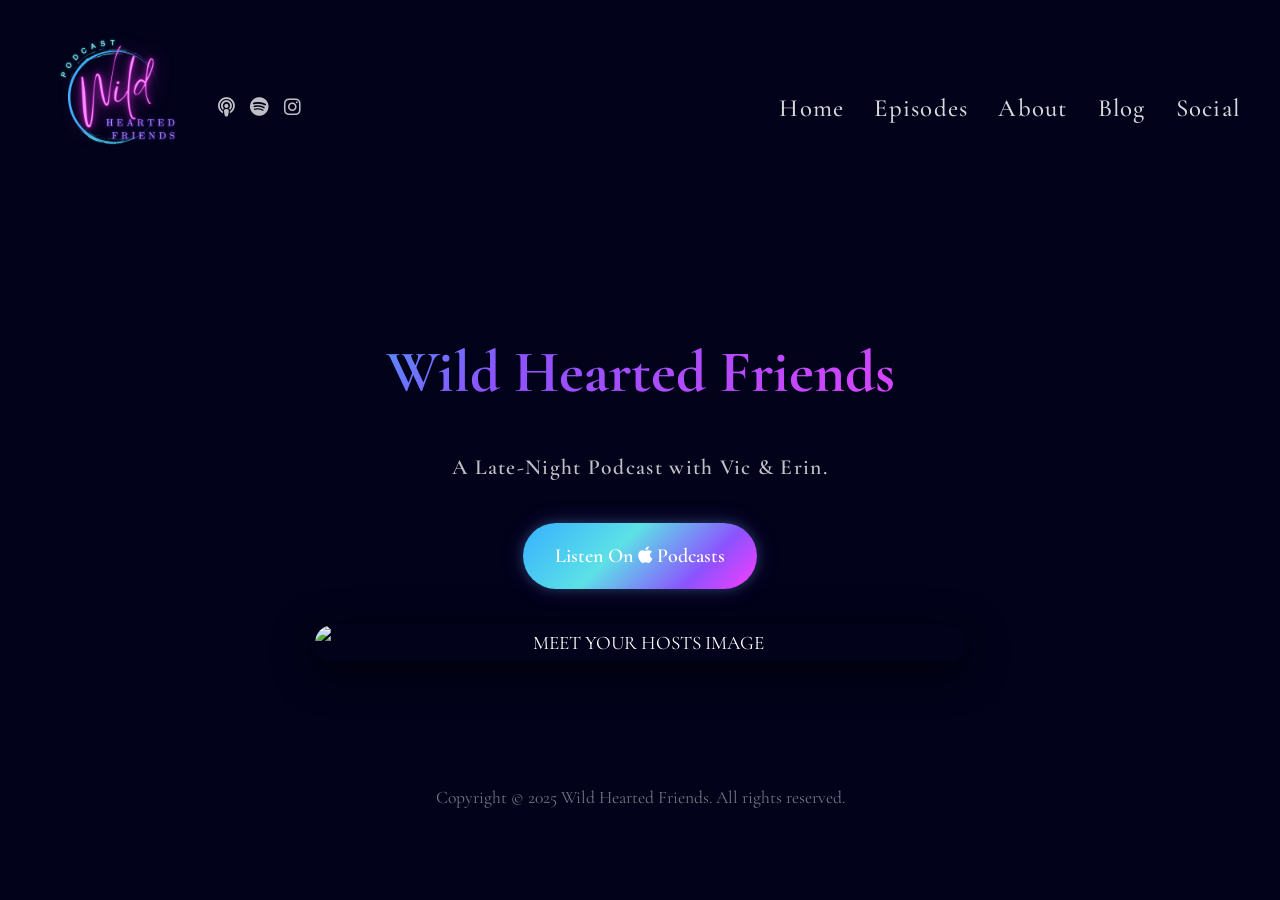
==== index.html @ eb6be5bd "edit meta desccription" ====
<!DOCTYPE html>
<html lang="en">
<head>
  <!-- Google tag (gtag.js) -->
<script async src="https://www.googletagmanager.com/gtag/js?id=G-71YZWBHWFE"></script>
<script>
  window.dataLayer = window.dataLayer || [];
  function gtag(){dataLayer.push(arguments);}
  gtag('js', new Date());

  gtag('config', 'G-71YZWBHWFE');
</script>
  <meta charset="UTF-8">
  <title>Wild Hearted Friends</title>
  <meta name="description" content="Wild Hearted Friends is a comedy podcast hosted by best friends Vic and Erin featuring real conversations, relatable humor, and honest stories about friendship, life, and personal growth. Listen on Apple Podcasts and Spotify.">

  <link rel="icon" type="image/png" href="favicon.png">

  <link href="https://fonts.googleapis.com/css2?family=Poppins:wght@300;400;600&display=swap" rel="stylesheet">
  <link href="https://fonts.googleapis.com/css2?family=Cormorant+Garamond:wght@400;500&display=swap" rel="stylesheet">

  <link rel="stylesheet" href="https://cdnjs.cloudflare.com/ajax/libs/font-awesome/6.5.1/css/all.min.css">

  <link rel="stylesheet" href="styles.css">

  <meta name="viewport" content="width=device-width, initial-scale=1.0">
</head>

<body>

  <header>
<nav class="site-nav">

  <a href="index.html">
    <img src="whflogo.png" alt="Wild Hearted Friends podcast logo" class="logo">
  </a>

  <div class="nav-socials">
    <a href="https://podcasts.apple.com/us/podcast/wild-hearted-friends/id1889403009" target="_blank" rel="noopener noreferrer" aria-label="Listen on Apple Podcasts">
      <i class="fa-solid fa-podcast"></i>
    </a>

    <a href="https://open.spotify.com/show/3q0X1eHbqtjaOvnjuAPThY" target="_blank" rel="noopener noreferrer" aria-label="Listen on Spotify">
      <i class="fa-brands fa-spotify"></i>
    </a>

    <a href="https://www.instagram.com/wildheartedfriends" target="_blank" rel="noopener noreferrer" aria-label="Visit Instagram">
      <i class="fa-brands fa-instagram"></i>
    </a>
  </div>

  <div class="nav-right">
    <ul id="nav-links" class="nav-links">
      <li><a href="index.html">Home</a></li>
      <li><a href="episodes.html">Episodes</a></li>
      <li><a href="about.html">About</a></li>
      <li><a href="blog.html">Blog</a></li>
      <li><a href="https://linktr.ee/wildheartedfriends" target="_blank" rel="noopener noreferrer">Social</a></li>
    </ul>
  </div>

  <button
    class="menu-toggle"
    aria-label="Open navigation menu"
    aria-expanded="false"
    aria-controls="nav-links">
    <span></span>
    <span></span>
    <span></span>
  </button>

</nav>

  </header>

  <main>
    <section class="hero">

      <h1>Wild Hearted Friends</h1>

      <p class="tagline">
        A Late-Night Podcast with Vic & Erin.
      </p>

      <a href="https://podcasts.apple.com/us/podcast/wild-hearted-friends/id1889403009" target="_blank" rel="noopener noreferrer" class="btn-primary">
        Listen On
        <i class="fa-brands fa-apple"></i>
        Podcasts
      </a>

      <img src="hosts-photo.jpg" alt="MEET YOUR HOSTS IMAGE" class="hero-image">

    </section>
  </main>

  <footer>
    <p>
      Copyright © 2025 Wild Hearted Friends. All rights reserved.
    </p>
  </footer>

  <script src="script.js"></script>

</body>
</html>
---- styles.css ----
/* RESET */

* {
margin: 0;
padding: 0;
box-sizing: border-box;
}

/* ensure full-page coverage */

html, body {
width: 100%;
min-height: 100%;
}

/* BODY */

body {

font-family: 'Cormorant Garamond', serif;

font-size: 1.2rem;

background-image: url("whf-bg.png");

background-size: cover;

background-position: center bottom;

background-repeat: no-repeat;

background-color: #02021a;

color: #ffffff;

line-height: 1.9;

min-height: 100vh;

}


/* NAVIGATION */

.site-nav {
  display: flex;
  justify-content: space-between;
  align-items: center;
  margin-bottom: 60px;
  padding: 20px 40px;
  position: relative;
}

.nav-links {
  list-style: none;
  display: flex;
  gap: 30px;
}

.site-nav a {
  text-decoration: none;
  color: rgba(255,255,255,0.85);
  font-weight: 500;
  font-size: 1.55rem;
  font-family: 'Cormorant Garamond', serif;
  letter-spacing: 0.05em;
  transition: 0.3s ease, text-shadow 0.3s ease;
}

.site-nav a:hover {
  color: #5ce1e6;
  text-shadow:
    0 0 12px rgba(92,225,230,1),
    0 0 28px rgba(140,82,255,0.9),
    0 0 50px rgba(251,61,254,0.6);
}


/* hamburger icon */

.menu-toggle {
  display: none;
  background: none;
  border: none;
  cursor: pointer;
}

.menu-toggle span {
  display: block;
  width: 28px;
  height: 3px;
  margin: 6px 0;
  background: white;
  border-radius: 999px;
}

/* SOCIAL ROW UNDER NAV */

.social-row {

display: flex;

justify-content: center;



margin-top: -20px;

margin-bottom: 18px;

gap: 26px;

}


.social-row a {

color: rgba(255,255,255,0.75);

font-size: 1.9rem;

transition: 0.3s ease;

}


.social-row a:hover {

color: #5ce1e6;

}


nav ul {

list-style: none;

display: flex;

gap: 30px;

}


nav a {

text-decoration: none;

color: rgba(255,255,255,0.85);

font-weight: 500;

font-size: 1.55rem;

font-family: 'Cormorant Garamond', serif;

letter-spacing: 0.05em;

transition: 0.3s ease, text-shadow 0.3s ease;

}


nav a:hover {

color: #5ce1e6;

text-shadow:
0 0 12px rgba(92,225,230,1),
0 0 28px rgba(140,82,255,0.9),
0 0 50px rgba(251,61,254,0.6);

}


/* LOGO */

.logo {

width: 160px;

transition: transform 0.4s ease, filter 0.4s ease;

}

.logo:hover {

transform: scale(1.05) rotate(-1deg);

filter:
drop-shadow(0 0 8px rgba(55,176,255,0.35))
drop-shadow(0 0 18px rgba(140,82,255,0.25))
drop-shadow(0 0 28px rgba(251,61,254,0.18));

cursor: pointer;

}

/* HERO */

.hero {

text-align: center;

max-width: 900px;

margin: auto;

}


/* TITLE */

h1 {

font-size: 3.7rem;

font-family: 'Cormorant Garamond', serif;

margin-top: 0;

margin-bottom: 18px;

/* fallback color if gradient fails */
color: #37b0ff;

/* gradient text */
background: linear-gradient(135deg, #5ce1e6 9%, #37b0ff 10%, #8c52ff 35%, #fb3dfe 100%);

background-clip: text;

-webkit-background-clip: text;

-webkit-text-fill-color: transparent;

}

h2 {
font-family: 'Cormorant Garamond', serif;
font-size: 2rem;
}

p,
.tagline,
.about-text,
.episode-description {
font-size: 1.1rem;
line-height: 1.9;
}

/* TAGLINE */

.tagline {

color: rgba(255,255,255,0.75);

margin-bottom: 35px;

font-size: 1.35rem;

letter-spacing: 0.06em;

font-weight: 600;

}


/* BUTTON */

.btn-primary {

display: inline-block;

font-family: 'Cormorant Garamond', serif;

font-size: 1.25rem;

padding: 14px 32px;

border-radius: 999px;

text-decoration: none;

color: white;

font-weight: 600;

background: linear-gradient(135deg, #37b0ff 0%, #5ce1e6 40%, #8c52ff 75%, #fb3dfe 100%);

box-shadow:
0 0 12px rgba(92,225,230,0.25),
0 0 25px rgba(140,82,255,0.20);

transition: 0.3s ease;

margin-bottom: 50px;

}


.btn-primary:hover {

transform: translateY(-2px);

box-shadow:
0 0 18px rgba(92,225,230,0.35),
0 0 35px rgba(251,61,254,0.30);

}

.btn-primary i {

font-size: 1.20rem;

}


/* HERO IMAGE */

.hero-image {

width: 100%;

max-width: 650px;

border-radius: 18px;

box-shadow: 0 10px 40px rgba(0,0,0,0.6);

}

/* keeps content centered */

main {

max-width: 900px;

margin: auto;

padding: 40px;

}

.about-row {

display: flex;

align-items: stretch;

justify-content: center;

gap: 40px;

max-width: 900px;

margin: 15px auto;

text-align: left;

}


.about-square {

width: 350px;   /* controls visual size */

height: 350px;  /* keeps square shape */

object-fit: cover;

border-radius: 20px;

box-shadow:
0 0 16px rgba(92,225,230,0.18),
0 0 26px rgba(140,82,255,0.18),
0 10px 40px rgba(0,0,0,0.45);

}


.about-text {

display: flex;

flex-direction: column;

justify-content: space-between;  /* spreads text nicely */

margin: 0;   

font-size: 1.2rem;

line-height: 1.9;

color: rgba(255,255,255,0.88);

max-width: 460px;

}

.about-card {

max-width: 950px;

margin: 25px auto;

padding: 30px 35px;

background: rgba(255,255,255,0.04);

border: 1px solid rgba(255,255,255,0.08);

border-radius: 24px;

backdrop-filter: blur(6px);

box-shadow: 0 10px 40px rgba(0,0,0,0.35);

}

.about-row {

display: flex;

align-items: flex-start;   /* aligns top edges */

gap: 40px;

max-width: 900px;

margin: 0 auto;   /* centers inside card */

}

.about-text {

margin: 0;

font-size: 1.2rem;

line-height: 1.9;

color: rgba(255,255,255,0.88);

max-width: 460px;

}

.episode-card {

display: flex;
align-items: center;
justify-content: center;
gap: 40px;
max-width: 900px;
margin: 40px auto;
text-align: left;
padding: 20px;
background: rgba(255,255,255,0.04);
border: 1px solid rgba(255,255,255,0.08);
border-radius: 24px;
backdrop-filter: blur(6px);
box-shadow: 0 10px 40px rgba(0,0,0,0.35);

}

.episode-art {

width: 260px;
height: 260px;
object-fit: cover;
border-radius: 20px;
box-shadow:
0 0 18px rgba(92,225,230,0.18),
0 0 30px rgba(140,82,255,0.18),
0 10px 40px rgba(0,0,0,0.45);

}

.episode-card .btn-primary {

font-size: 1rem;

padding: 10px 18px;

margin-right: 12px;

}

.episode-card .btn-primary i {
font-size: 1rem;
}

.episode-info {
max-width: 460px;
}



.episode-label {

font-size: 1.3rem;
text-transform: uppercase;
letter-spacing: 0.08em;
color: #5ce1e6;
margin-bottom: 10px;

}

.episode-title {

font-family: 'Cormorant Garamond', serif;
font-size: 2rem;
margin-bottom: 14px;
color: #ffffff;

}

.episode-description {

font-size: 1.2rem;
line-height: 1.9;
color: rgba(255,255,255,0.86);
margin-bottom: 24px;

}

.episode-buttons {
  display: flex;
  flex-wrap: wrap;
  gap: 12px;
  justify-content: flex-start;
  align-items: center;
}

.episode-buttons .btn-primary {
  display: inline-flex !important;
  align-items: center;
  justify-content: center;
  gap: 8px;
  width: auto !important;
  white-space: nowrap;
  margin: 0 !important;
  flex: 0 0 auto;
}


/* FOOTER */

footer {

margin-top: 80px;

text-align: center;

color: rgba(255,255,255,0.45);

font-size: 1.05rem;

/* Responsive adjustments */

}

@media (max-width: 950px) {

  nav {
    padding: 18px 24px;
    margin-bottom: 40px;
  }

  nav ul {
    gap: 18px;
  }

  nav a {
    font-size: 1.2rem;
  }

  h1 {
    font-size: 3rem;
  }

  main {
    padding: 24px;
  }

  .episode-card {
    flex-direction: column;
    text-align: center;
    padding: 24px;
  }

  .episode-art {
    width: 220px;
    height: 220px;
  }

  .episode-info {
    max-width: 100%;
  }

  .episode-title {
    font-size: 2rem;
  }

  .episode-description {
    font-size: 1.1rem;
    line-height: 1.8;
  }

  .about-card {
    max-width: 900px;
    padding: 24px;
  }

  .about-row {
    flex-direction: column;
    align-items: center;
    text-align: center;
  }

  .about-text {
    max-width: 100%;
  }

  .about-square {
    width: 280px;
    height: 280px;
  }
}

@media (max-width: 640px) {

  .site-nav {
    padding: 18px 20px;
    flex-wrap: wrap;
  }

  .menu-toggle {
    display: block;
    margin-left: auto;
  }

  .nav-links {
    display: none;
    flex-direction: column;
    width: 100%;
    margin-top: 18px;
    padding: 18px 0;
    gap: 16px;
    text-align: center;
    background: rgba(2, 2, 26, 0.96);
    border: 1px solid rgba(255,255,255,0.08);
    border-radius: 18px;
  }

  .nav-links.show {
    display: flex;
  }

  .site-nav a {
    font-size: 1.05rem;
  }

  .social-row {
    gap: 18px;
    margin-top: 0;
    margin-bottom: 14px;
  }

  .social-row a {
    font-size: 1.5rem;
  }

  h1 {
    font-size: 2.5rem;
  }

  .tagline {
    font-size: 1.1rem;
  }

  .btn-primary {
    font-size: 1.05rem;
    padding: 12px 22px;
    margin-bottom: 18px;
  }

  .btn-primary:first-of-type {
    margin-right: 8px;
  }

  .hero-image {
    max-width: 100%;
  }

  .episode-art {
    width: 190px;
    height: 190px;
  }

  .episode-title {
    font-size: 1.7rem;
  }

  .episode-label {
    font-size: 1rem;
  }

  .episode-description,
  .about-text,
  p,
  .tagline {
    font-size: 1.05rem;
    line-height: 1.75;
  }

  .about-square {
    width: 220px;
    height: 220px;
  }

  footer {
    font-size: 0.95rem;
  }
}

.episode-card .btn-primary i {
font-size: 1rem;
}
 
/* BLOG posts */

.blog-feed {
  max-width: 760px;
  margin: 0 auto;
}

.blog-intro {
  max-width: 760px;
  margin: 0 auto 40px auto;
}

.blog-post-preview {
  max-width: 760px;
  margin: 0 auto 60px auto;
  text-align: center;
}

/* remove card styling on blog page only */
.blog-feed .about-card,
.blog-intro.about-card {
  background: transparent;
  border: none;
  box-shadow: none;
  backdrop-filter: none;
  padding: 0;
  border-radius: 0;
}

/* shared text column */
.blog-post-preview,
.blog-intro,
.blog-content {
  text-align: left;
}

/* label */
.blog-post-meta {
  display: block;
  max-width: 760px;
  margin: 0 0 10px 0;
  font-size: 1rem;
  letter-spacing: 0.08em;
  text-transform: uppercase;
  color: #5ce1e6;
  text-align: left;
}

/* title */
.blog-post-preview h2,
.blog-content h2 {
  max-width: 760px;
  margin: 0 0 14px 0;
  text-align: left;
}

/* paragraph copy */
.blog-post-preview .about-text,
.blog-intro .about-text,
.blog-content .about-text {
  display: block;
  max-width: 760px;
  margin: 0 0 18px 0;
  font-size: 1.15rem;
  line-height: 1.9;
  text-align: left;
}

/* image aligned to same column */
.blog-image {
  width: 100%;
  max-width: 760px;
  display: block;
  margin: 18px 0 26px 0;
  border-radius: 18px;
  box-shadow: 0 8px 30px rgba(0,0,0,0.35);
}

/* button stays centered under post */
.blog-readmore {
  text-align: center;
  margin-top: 18px;
}

/* full article layout */
.blog-content {
  max-width: 760px;
  margin: 0 auto 40px auto;
}

@media (max-width: 640px) {
  .blog-feed,
  .blog-intro,
  .blog-post-preview,
  .blog-content {
    max-width: 100%;
    padding-left: 12px;
    padding-right: 12px;
  }

  .blog-post-preview .about-text,
  .blog-intro .about-text,
  .blog-content .about-text {
    font-size: 1.05rem;
    line-height: 1.8;
  }
}

/* keep main blog headings centered */

.hero h1 {
  text-align: center;
}

.blog-intro {
  text-align: center;
}

.blog-post-preview:last-child h2 {
  text-align: center;
}

.blog-post-preview:last-child .about-text {
  text-align: center;
}

/* force blog text to use full column width */

.blog-post-preview .about-text,
.blog-content .about-text,
.blog-intro .about-text {

  display: block;

  max-width: 760px;

  width: 100%;

  margin-left: auto;
  margin-right: auto;

  text-align: center;

}

/* center blog titles + featured label */

.blog-post-meta {

  text-align: center;

  margin-left: auto;
  margin-right: auto;

}

.blog-post-preview h2,
.blog-content h2 {

  text-align: center;

  margin-left: auto;
  margin-right: auto;

}

/* clickable blog titles */

.blog-title-link {
  color: inherit;
  text-decoration: none;
  transition: 0.3s ease, text-shadow 0.3s ease;
}

.blog-title-link:hover {
  color: #5ce1e6;
  text-shadow:
    0 0 12px rgba(92,225,230,1),
    0 0 28px rgba(140,82,255,0.9),
    0 0 50px rgba(251,61,254,0.6);
}

/* NAV RIGHT SIDE */

.nav-right {
  display: flex;
  align-items: center;
  gap: 22px;
}

.nav-socials {
  display: flex;
  align-items: center;
  gap: 14px;
}

.nav-socials a {
  color: rgba(255,255,255,0.75);
  font-size: 1.2rem;
  transition: 0.3s ease;
}

.nav-socials a:hover {
  color: #5ce1e6;
}

/* hide old social row if still present anywhere */
.social-row {
  display: none;
}

@media (max-width: 950px) {
  .nav-right {
    gap: 16px;
  }

  .nav-socials a {
    font-size: 1.05rem;
  }
}

@media (max-width: 640px) {
  .nav-right {
    display: none;
    width: 100%;
    flex-direction: column;
    align-items: center;
    margin-top: 18px;
    gap: 18px;
  }

  .nav-right.show {
    display: flex;
  }

  .nav-links {
    width: 100%;
  }

  .nav-socials {
    justify-content: center;
  }
}

.blog-title-link {
  color: inherit;
  text-decoration: none;
  transition: 0.3s ease, text-shadow 0.3s ease;
}

.blog-title-link:hover {
  color: #5ce1e6;
  text-shadow:
    0 0 12px rgba(92,225,230,1),
    0 0 28px rgba(140,82,255,0.9),
    0 0 50px rgba(251,61,254,0.6);
}

/* NAV WITH ICONS NEXT TO LOGO */

.site-nav {
  display: flex;
  align-items: center;
  gap: 18px;
}

.nav-socials {
  display: flex;
  align-items: center;
  gap: 14px;
}

.nav-socials a {
  color: rgba(255,255,255,0.75);
  font-size: 1.2rem;
  transition: 0.3s ease;
}

.nav-socials a:hover {
  color: #5ce1e6;
}

.nav-right {
  margin-left: auto;
  display: flex;
  align-items: center;
}

.social-row {
  display: none;
}

@media (max-width: 640px) {
  .nav-socials {
    order: 2;
    width: 100%;
    justify-content: center;
    margin-top: 14px;
  }

  .nav-right {
    display: none;
    order: 3;
    width: 100%;
    margin-left: 0;
  }

  .nav-right.show {
    display: block;
  }

  .nav-links {
    display: none;
    flex-direction: column;
    width: 100%;
    margin-top: 18px;
    padding: 18px 0;
    gap: 16px;
    text-align: center;
    background: rgba(2, 2, 26, 0.96);
    border: 1px solid rgba(255,255,255,0.08);
    border-radius: 18px;
  }

  .nav-links.show {
    display: flex;
  }
}

/* CLEAN BLOG POST PAGE */

.blog-content {
  max-width: 760px;
  margin: 0 auto 50px auto;
}

.blog-content .about-text {
  display: block;
  max-width: 760px;
  width: 100%;
  margin: 0 auto 18px auto;
  font-size: 1.15rem;
  line-height: 1.9;
  text-align: left;
}

.blog-content h2 {
  text-align: center;
  margin: 0 auto 14px auto;
}

.blog-content .btn-primary {
  display: inline-block;
}

.blog-content:last-child {
  text-align: center;
}

/* CENTER LISTEN BUTTON */

.hero .btn-primary {

display: block;

margin: 28px auto 36px auto;

text-align: center;

max-width: fit-content;

}

.blog-post-preview .about-text {
  text-align: center;
}


/* CENTER HOST IMAGE */

.hero-image {

display: block;

margin: 0 auto;

width: 100%;

max-width: 650px;

height: auto;

}


/* MOBILE ADJUSTMENT */

@media (max-width: 640px) {

.hero-image {

max-width: 100%;

}

.hero .btn-primary {

margin: 24px auto 28px auto;

}

}

/* LISTICLE STRUCTURE */

/* main article title stays centered */

.hero h1 {
  text-align: center;
}


/* numbered listicle subtitles align with text column */

.blog-content h2 {

  text-align: left;

  max-width: 760px;

  margin: 40px auto 12px auto;

}


/* improves spacing between list sections */

.blog-content {

  margin-bottom: 45px;

}
/* adds a divider between list sections on blog page preview */
.post-divider {
  border: none;
  height: 1px;
  margin: 40px 0;

  background: linear-gradient(
    90deg,
    transparent,
    rgba(92,225,230,0.4),
    rgba(140,82,255,0.4),
    rgba(251,61,254,0.4),
    transparent
  );
}
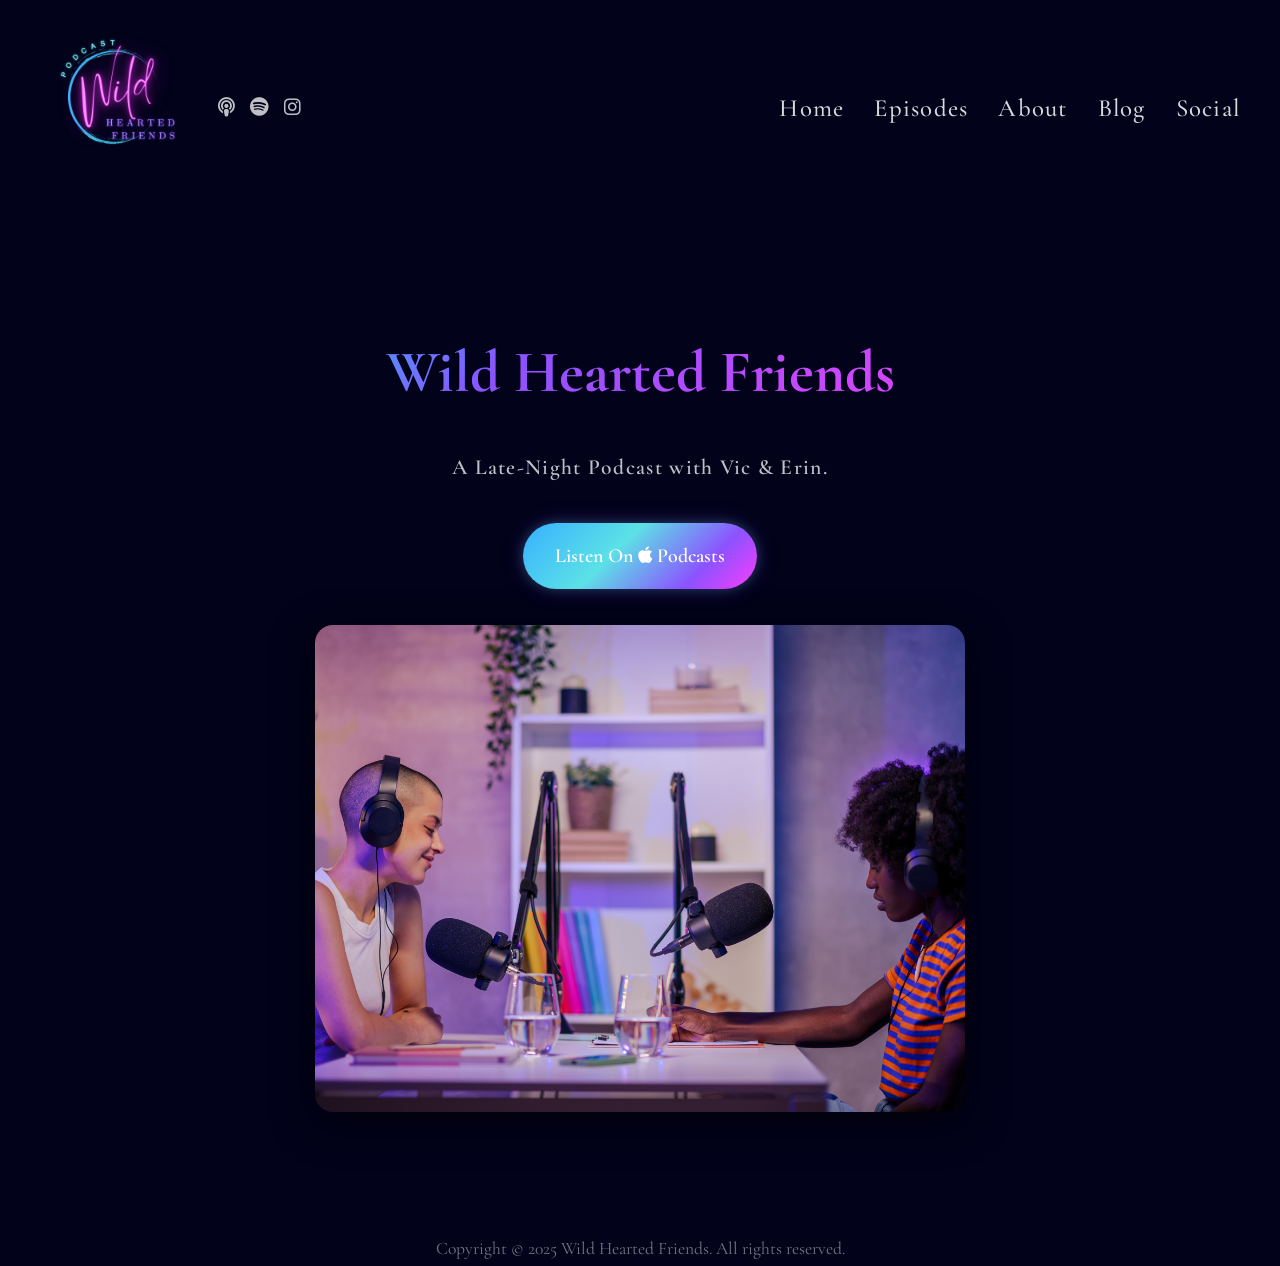
==== commit 89b7279e: "add stand in image on homepage" ====
--- a/index.html
+++ b/index.html
@@ -88,7 +88,7 @@
         Podcasts
       </a>
 
-      <img src="hosts-photo.jpg" alt="MEET YOUR HOSTS IMAGE" class="hero-image">
+      <img src="standinhost.png" alt="MEET YOUR HOSTS IMAGE" class="hero-image">
 
     </section>
   </main>
--- a/styles.css
+++ b/styles.css
@@ -1185,4 +1185,84 @@
     rgba(251,61,254,0.4),
     transparent
   );
+}
+
+/* MOBILE FIXES FOR ABOUT + EPISODES */
+
+@media (max-width: 950px) {
+
+  .about-row {
+    align-items: flex-start;
+    text-align: left;
+  }
+
+  .about-text {
+    text-align: left;
+    max-width: 100%;
+  }
+
+  .episode-card {
+    text-align: left;
+    align-items: flex-start;
+  }
+
+  .episode-info {
+    width: 100%;
+    max-width: 100%;
+    text-align: left;
+  }
+
+  .episode-description,
+  .episode-title,
+  .episode-label {
+    text-align: left;
+  }
+
+  .episode-buttons {
+    justify-content: center;
+    flex-wrap: wrap;
+  }
+}
+
+@media (max-width: 640px) {
+
+  .episode-buttons {
+    justify-content: center;
+    gap: 10px;
+  }
+
+  .episode-buttons .btn-primary {
+    display: inline-flex !important;
+    margin: 0 !important;
+  }
+}
+
+/* ABOUT PAGE – center image on mobile, keep text left aligned */
+
+@media (max-width: 950px) {
+
+  .about-square {
+
+    display: block;
+
+    margin-left: auto;
+    margin-right: auto;
+
+  }
+
+}
+
+/* EPISODES – center artwork on mobile */
+
+@media (max-width: 950px) {
+
+  .episode-art {
+
+    display: block;
+
+    margin-left: auto;
+    margin-right: auto;
+
+  }
+
 }
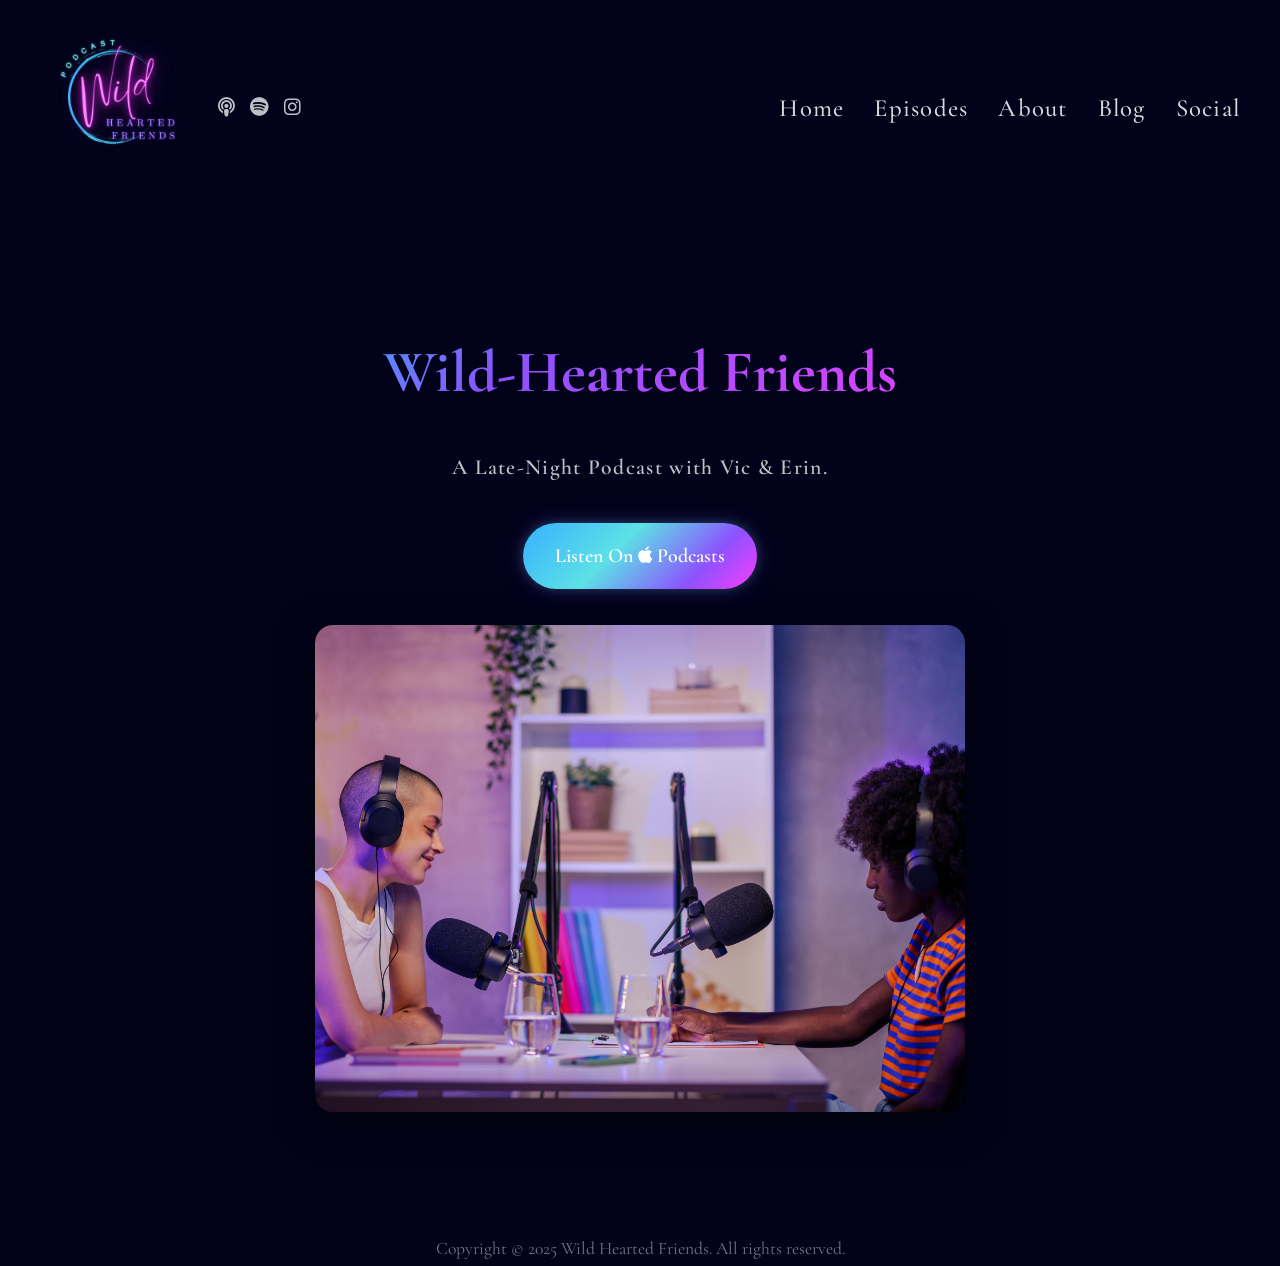
==== commit ad523dbb: "edited-" ====
--- a/index.html
+++ b/index.html
@@ -76,7 +76,7 @@
   <main>
     <section class="hero">
 
-      <h1>Wild Hearted Friends</h1>
+      <h1>Wild-Hearted Friends</h1>
 
       <p class="tagline">
         A Late-Night Podcast with Vic & Erin.
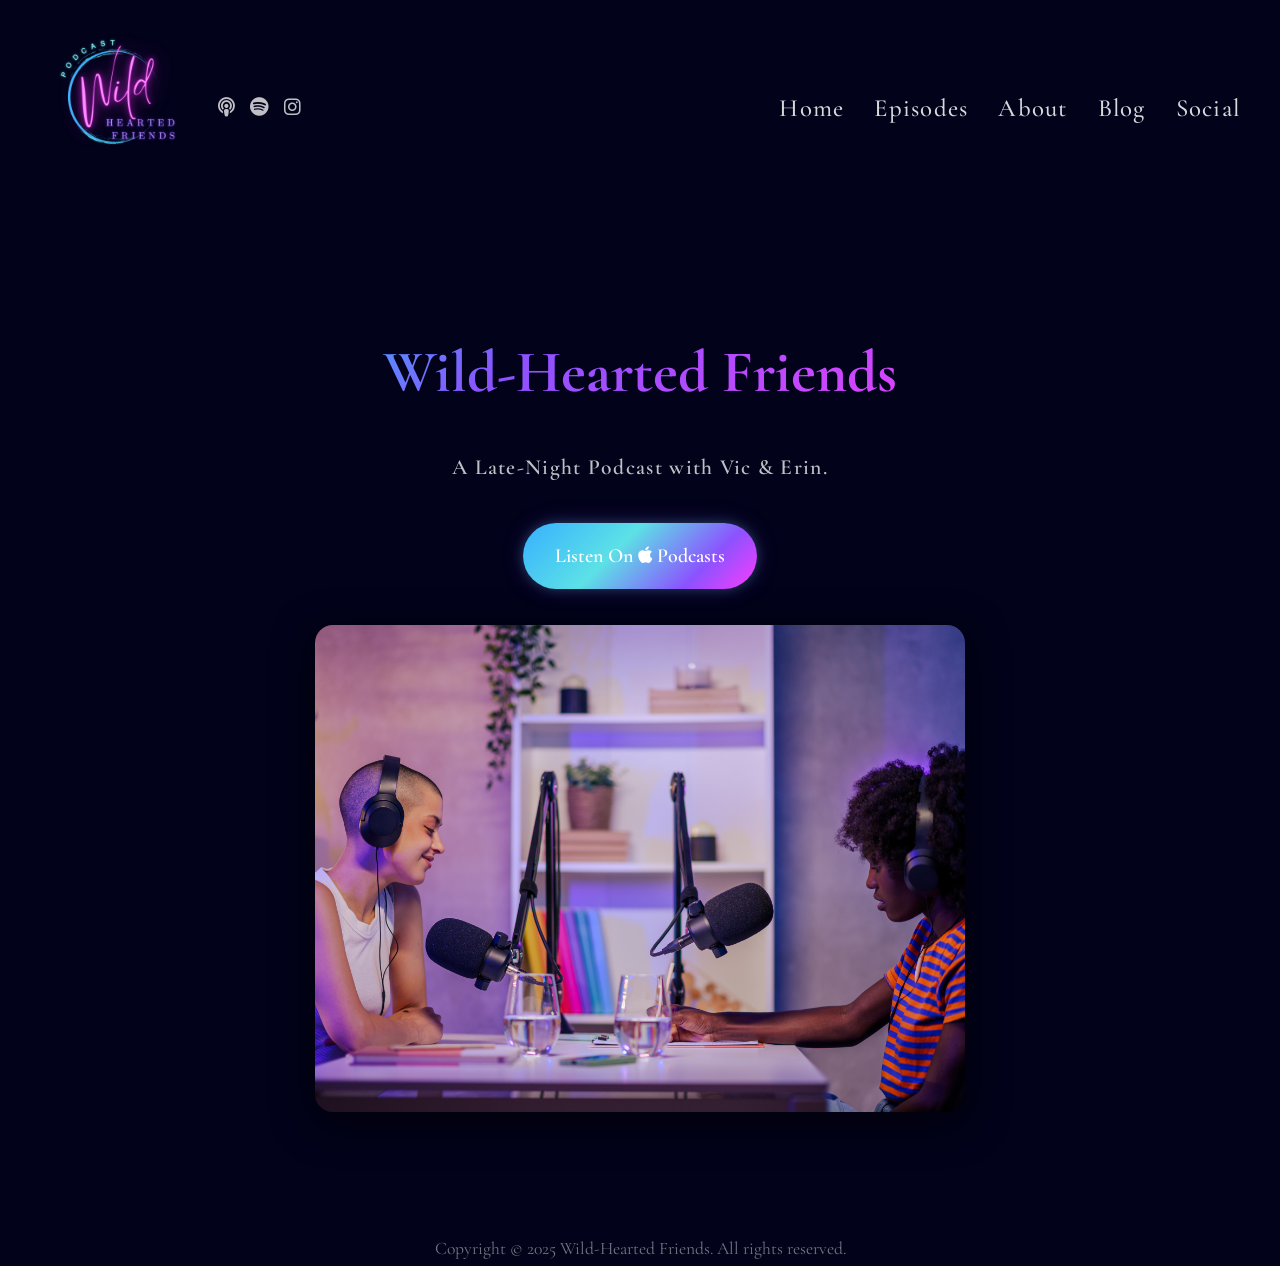
==== commit 58217ed1: "update footer" ====
--- a/index.html
+++ b/index.html
@@ -11,8 +11,8 @@
   gtag('config', 'G-71YZWBHWFE');
 </script>
   <meta charset="UTF-8">
-  <title>Wild Hearted Friends</title>
-  <meta name="description" content="Wild Hearted Friends is a comedy podcast hosted by best friends Vic and Erin featuring real conversations, relatable humor, and honest stories about friendship, life, and personal growth. Listen on Apple Podcasts and Spotify.">
+  <title>Wild-Hearted Friends</title>
+  <meta name="description" content="Wild-Hearted Friends is a comedy podcast hosted by best friends Vic and Erin featuring real conversations, relatable humor, and honest stories about friendship, life, and personal growth. Listen on Apple Podcasts and Spotify.">
 
   <link rel="icon" type="image/png" href="favicon.png">
 
@@ -94,9 +94,7 @@
   </main>
 
   <footer>
-    <p>
-      Copyright © 2025 Wild Hearted Friends. All rights reserved.
-    </p>
+    <p>Copyright © 2025 Wild-Hearted Friends. All rights reserved.</p>
   </footer>
 
   <script src="script.js"></script>
--- a/styles.css
+++ b/styles.css
@@ -1265,4 +1265,14 @@
 
   }
 
+}
+
+/* stronger text weight for blog + articles */
+
+.blog-post-preview .about-text,
+.blog-content .about-text {
+
+  font-weight: 550;
+  letter-spacing: 0.06em;
+
 }
